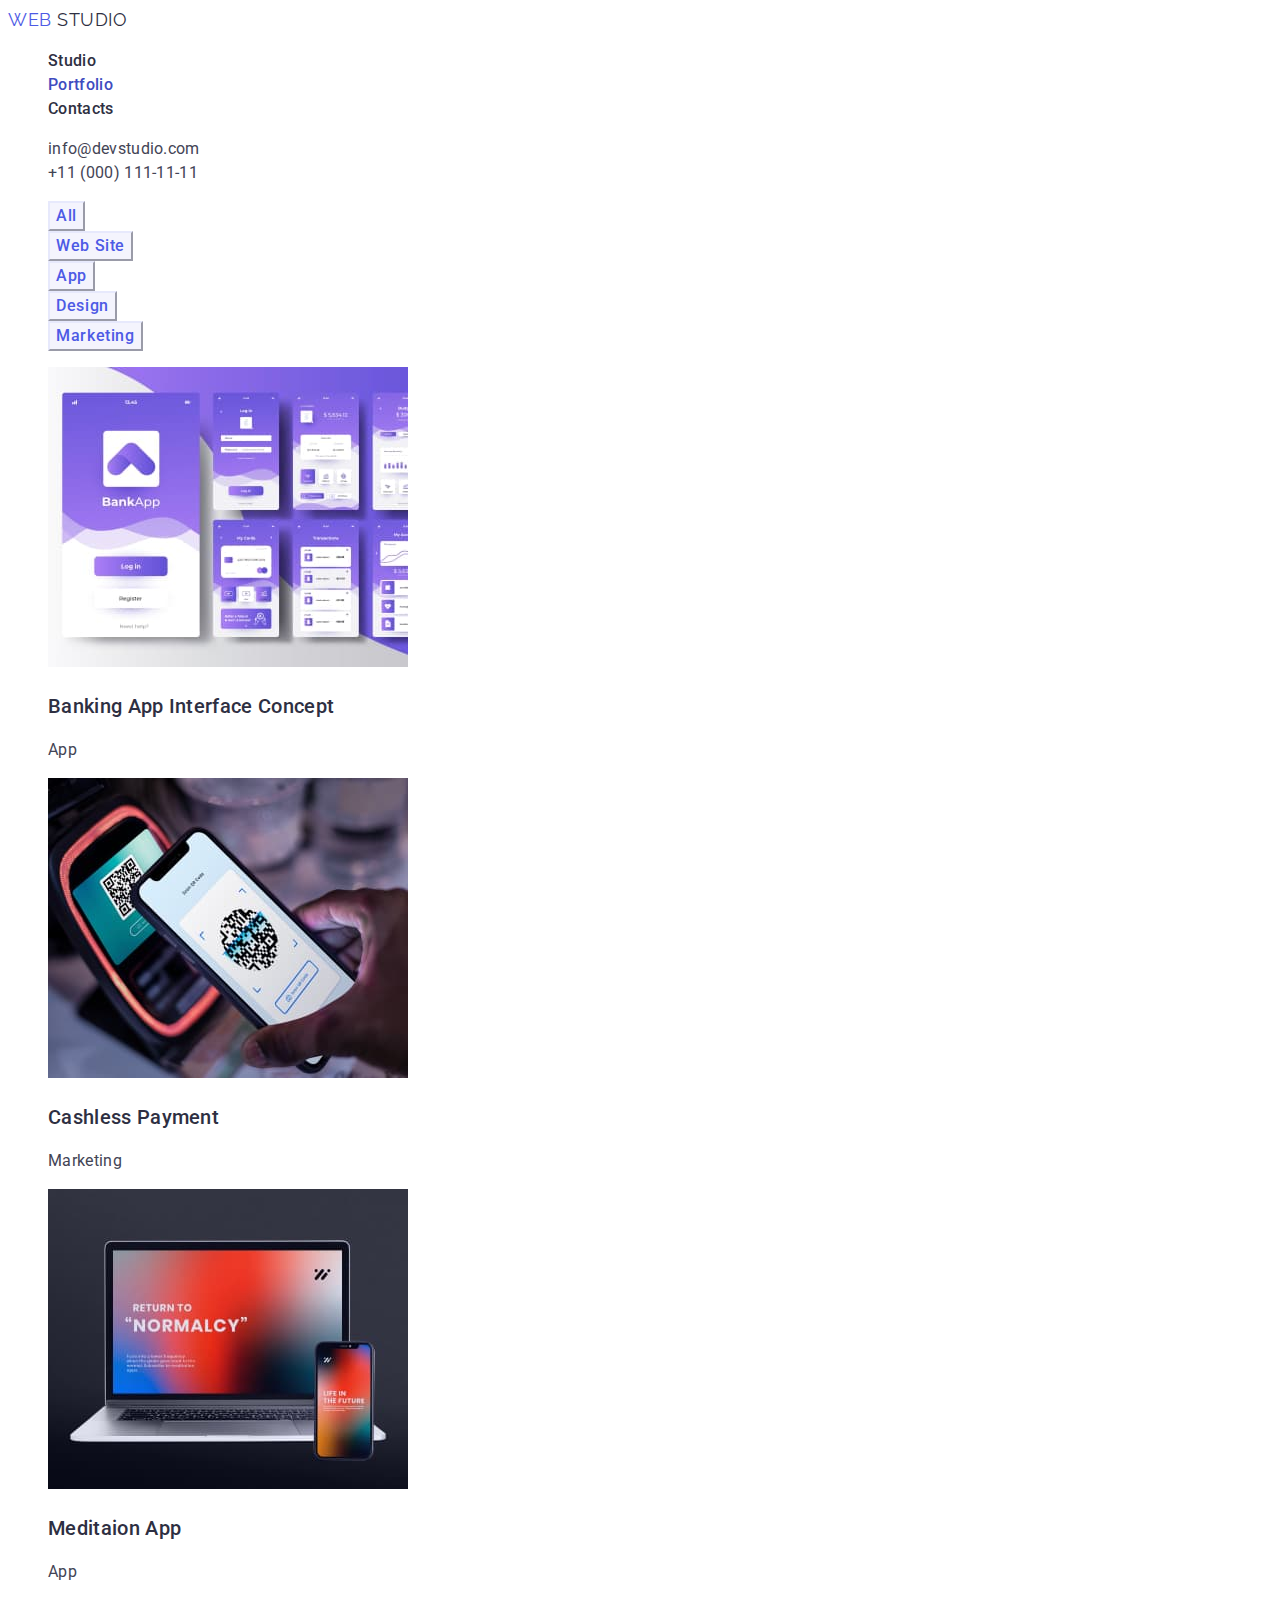
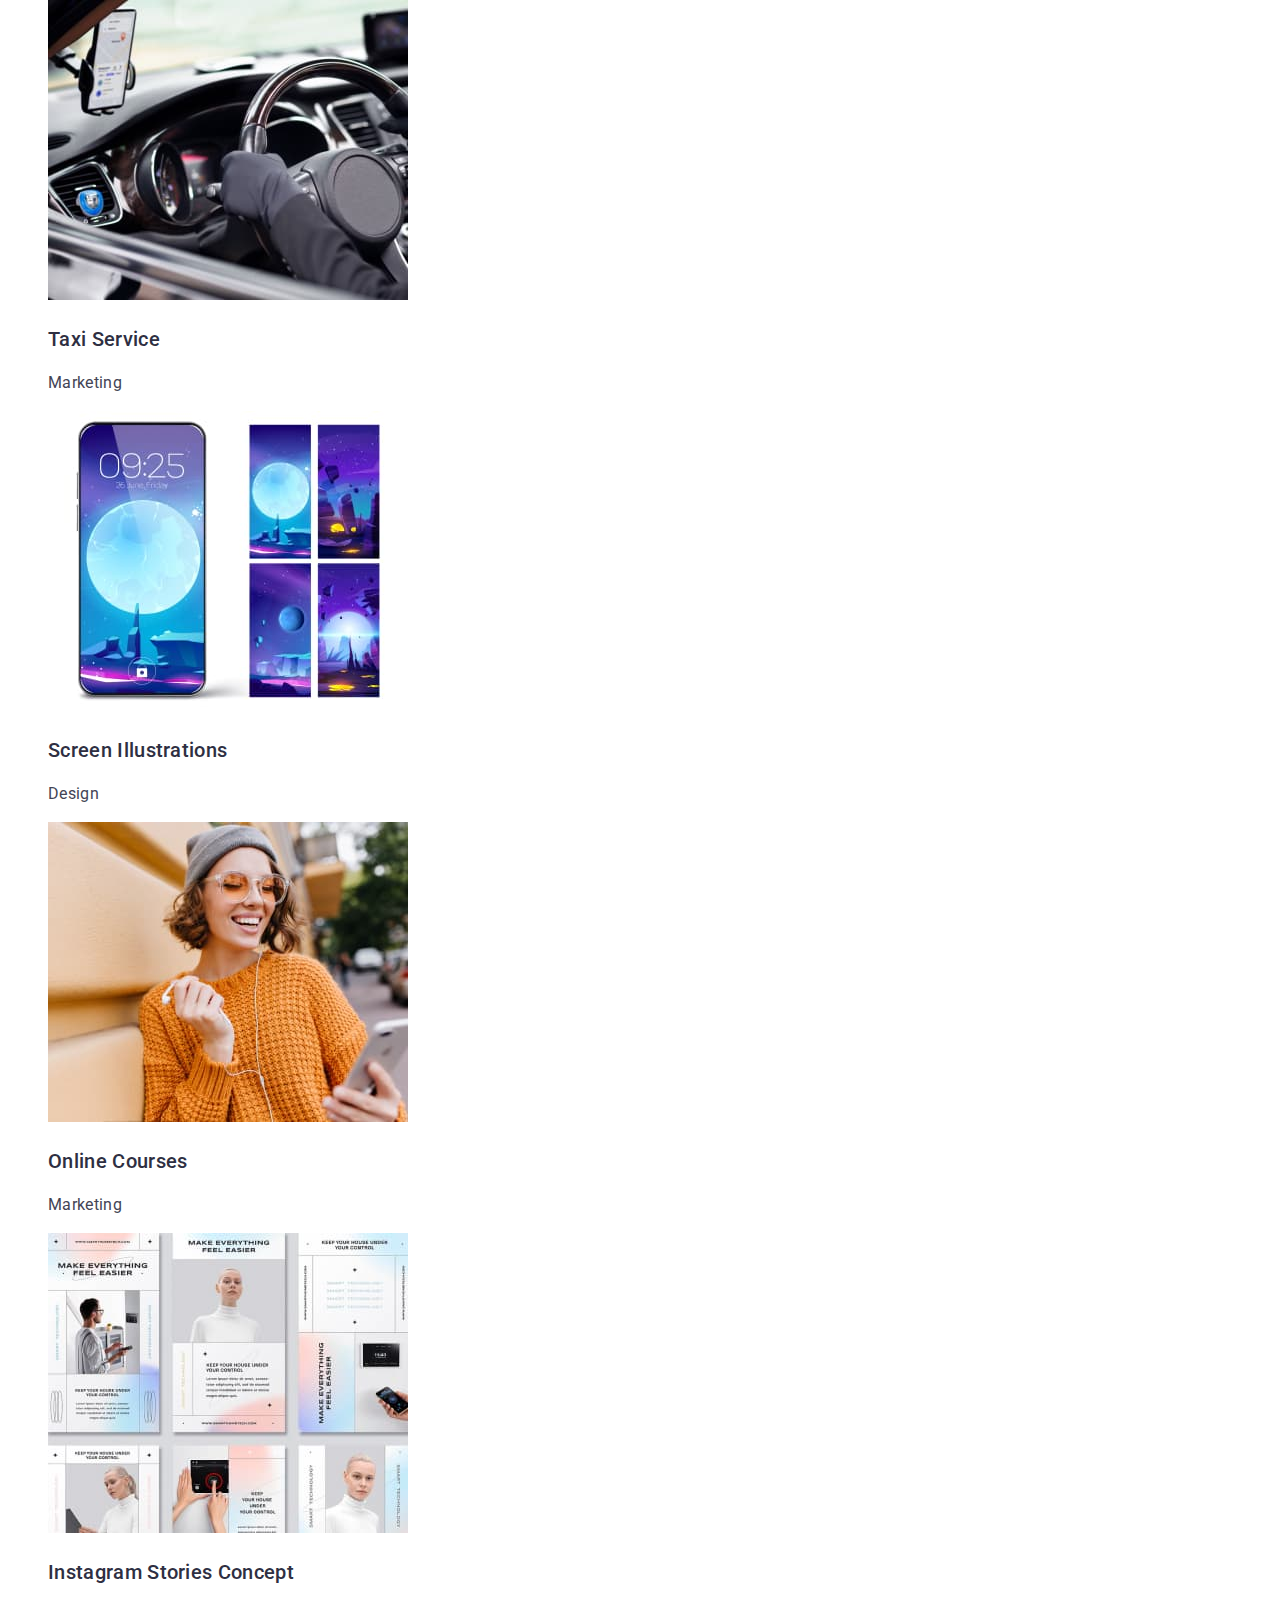
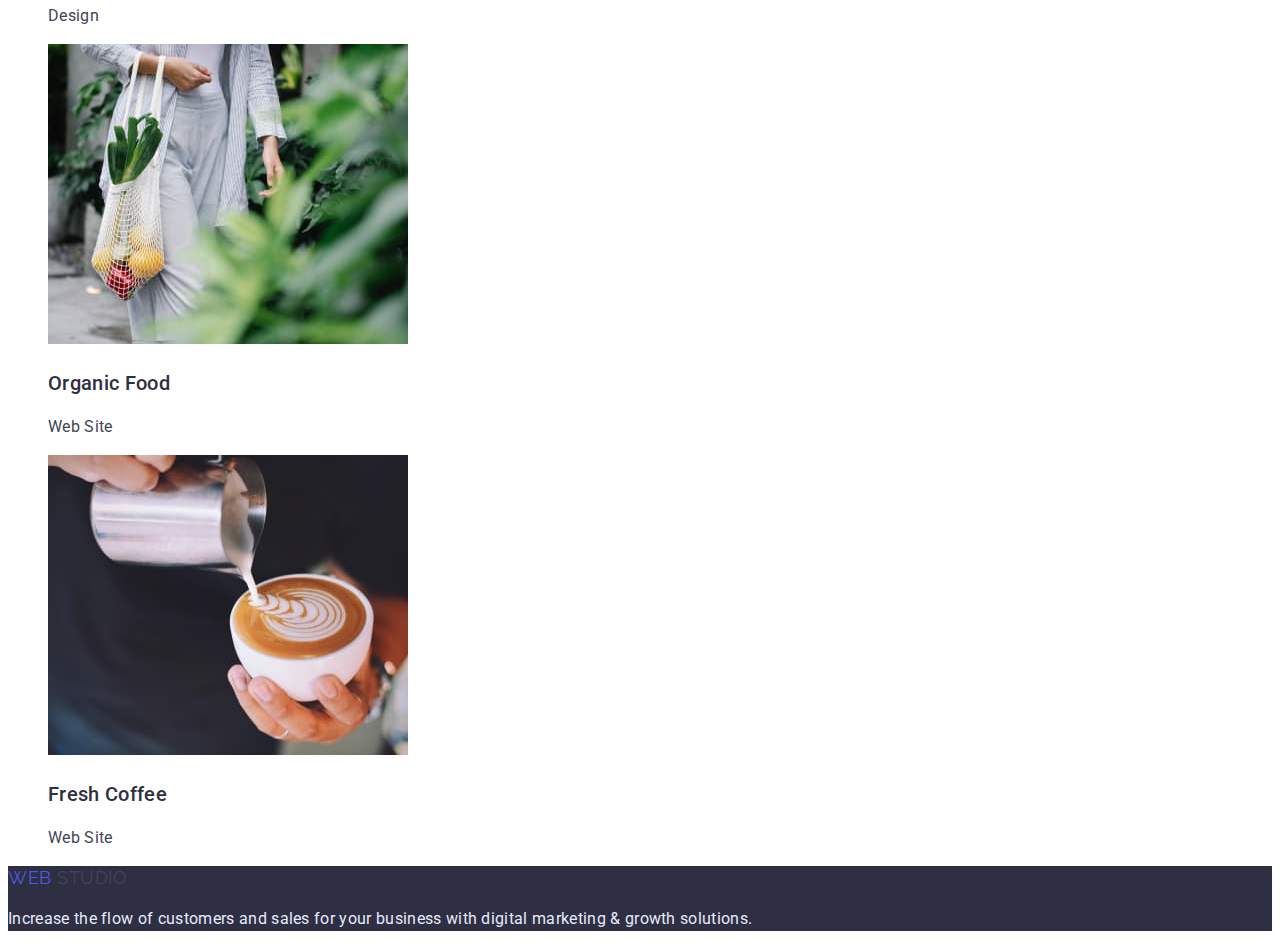
==== portfolio.html @ c4f07799 "applied color and font" ====
<!DOCTYPE html>
<html lang="en">

<head>
    <meta charset="UTF-8" />
    <meta http-equiv="X-UA-Compatible" content="IE=edge" />
    <meta name="viewport" content="width=device-width, initial-scale=1.0" />
    <title>WebStudio</title>
    <link rel="preconnect" href="https://fonts.googleapis.com" />
    <link rel="preconnect" href="https://fonts.gstatic.com" crossorigin />
    <link href="https://fonts.googleapis.com/css2?family=Raleway:wght@800&family=Roboto:wght@400;500;700&display=swap"
        rel="stylesheet" />
    <link rel="stylesheet" href="./css/styles.css" />
</head>

<body>

    <!-- Header -->
    <header>
        <nav class="header-navigation">
            <a href="./index.html" class="header-logo link logo">
                <span>Web</span>
                Studio
            </a>
            <ul class="site-navigation list">
                <li class="header-item">
                    <a class="header-link link" href="./index.html">Studio</a>
                </li>
                <li class="header-item">
                    <a class="header-link link current" href="./portfolio.html">
                        Portfolio
                    </a>
                </li>
                <li class="header-item">
                    <a class="header-link link" href="">Contacts</a>
                </li>
            </ul>
        </nav>
        <address class="contacts">
            <ul class="contacts-navigation list">
                <li>
                    <a class="mail-link link" href="mailto:info@devstudio.com">
                        info@devstudio.com
                    </a>
                </li>
                <li>
                    <a class="tel-link link" href="tel:+110001111111">
                        +11 (000) 111-11-11
                    </a>
                </li>
            </ul>
        </address>
    </header>

    <!-- Main -->
    <main>
        <section class="section">
            <h2 class="section-title visually-hidden">Project-cards</h2>
            <ul class="filter-list list">
                <li class="filter-item">
                    <button class="button-filter button" type="button">All</button>
                </li>
                <li class="filter-item">
                    <button class="button-filter button" type="button">Web Site</button>
                </li>
                <li class="filter-item">
                    <button class="button-filter button" type="button">App</button>
                </li>
                <li class="filter-item">
                    <button class="button-filter button" type="button">Design</button>
                </li>
                <li class="filter-item">
                    <button class="button-filter button" type="button">
                        Marketing
                    </button>
                </li>
            </ul>
            <ul class="project-card-list list">
                <li class="project-card-item">
                    <img class="pic" src="./images/banking-app.jpg" alt="Banking App" width="360" height="300" />
                    <h3 class="title">Banking App Interface Concept</h3>
                    <p class="text">App</p>
                </li>
                <li class="project-card-item">
                    <img class="pic" src="./images/cashless-payment.jpg" alt="Cashless Payment" width="360"
                        height="300" />
                    <h3 class="title">Cashless Payment</h3>
                    <p class="text">Marketing</p>
                </li>
                <li class="project-card-item">
                    <img class="pic" src="./images/meditaion-app.jpg" alt="Meditaion App" width="360" height="300" />
                    <h3 class="title">Meditaion App</h3>
                    <p class="text">App</p>
                </li>
                <li class="project-card-item">
                    <img class="pic" src="./images/taxi-service.jpg" alt="Taxi Service" width="360" height="300" />
                    <h3 class="title">Taxi Service</h3>
                    <p class="text">Marketing</p>
                </li>
                <li class="project-card-item">
                    <img class="pic" src="./images/screen-illustrations.jpg" alt="Screen Illustrations" width="360"
                        height="300" />
                    <h3 class="title">Screen Illustrations</h3>
                    <p class="text">Design</p>
                </li>
                <li class="project-card-item">
                    <img class="pic" src="./images/online-courses.jpg" alt="Online Courses" width="360" height="300" />
                    <h3 class="title">Online Courses</h3>
                    <p class="text">Marketing</p>
                </li>
                <li class="project-card-item">
                    <img class="pic" src="./images/instagram-stories.jpg" alt="Instagram Stories" width="360"
                        height="300" />
                    <h3 class="title">Instagram Stories Concept</h3>
                    <p class="text">Design</p>
                </li>
                <li class="project-card-item">
                    <img class="pic" src="./images/organic-food.jpg" alt="Organic Food" width="360" height="300" />
                    <h3 class="title">Organic Food</h3>
                    <p class="text">Web Site</p>
                </li>
                <li class="project-card-item">
                    <img class="pic" src="./images/fresh-coffee.jpg" alt="Fresh Coffee" width="360" height="300" />
                    <h3 class="title">Fresh Coffee</h3>
                    <p class="text">Web Site</p>
                </li>
            </ul>
        </section>
    </main>
    <!-- Footer -->

    <footer class="footer">
        <a href="./index.html" class="footer-logo link logo">
            <span>Web</span>
            Studio
        </a>
        <p class="footer-text">
            Increase the flow of customers and sales for your business with digital
            marketing & growth solutions.
        </p>
    </footer>
</body>

</html>
---- css/styles.css ----
:root {
        --primary-text-color: #434455;
        --dark-background-color: #2E2F42;
        --primary-active-color: #4D5AE5;
        --important-color: #FFFFFF;
        --pressed-state-color: #404BBF;
        --accent-color: #E7E9FC;
        --light-background-color: #F4F4FD;
}

body {
        color: var(--primary-text-color);
        background-color: var(--important-color);
        font-family: 'Roboto', sans-serif;
        letter-spacing: 0.02em;
        font-size: 16px;
        line-height: 1.5;
}

.list {
        list-style: none;
}

.link {
        text-decoration: none;
}

.button {
        font-family: inherit;
        font-weight: 500;
        font-size: 16px;
        line-height: 1.5;
        letter-spacing: 0.04em;
        cursor: pointer;
}

.logo {
        font-family: 'Raleway';
        font-size: 18px;
        line-height: 1.33;
        letter-spacing: 0.03em;
        text-transform: uppercase;
}

.visually-hidden {
        position: absolute;
        width: 1px;
        height: 1px;
        margin: -1px;
        border: 0;
        padding: 0;

        white-space: nowrap;
        clip-path: inset(100%);
        clip: rect(0 0 0 0);
        overflow: hidden;
}

/* =============Header logo=============== */
.header-logo {
        color: var(--dark-background-color);
}

.header-logo span {
        color: var(--primary-active-color);
}

.header-logo:hover,
.header-logo:focus {
        color: var(--primary-active-color);
}

/* =============Site navigation=============== */
.header-link {
        color: var(--dark-background-color);
        font-weight: 500;
        font-size: 16px;
        line-height: 1.5;
}

.site-navigation .header-link:hover,
.site-navigation .header-link:focus {
        color: var(--primary-active-color);
}

.site-navigation .header-link.current {
        color: var(--pressed-state-color);
}

/* =============Contacts=============== */
.mail-link,
.tel-link {
        color: var(--primary-text-color);
        font-style: normal;
        font-weight: 400;
        font-size: 16px;
        line-height: 1.5;
        opacity: ;
}

.contacts .mail-link:hover,
.contacts .mail-link:focus,
.contacts .tel-link:hover,
.contacts .tel-link:focus {
        color: var(--primary-active-color);
}

/* =============Hero=============== */
.hero {
        background-color: var(--dark-background-color);
}

.hero-title {
        color: var(--important-color);
        font-size: 56px;
        line-height: 1.07;
        text-align: center;
}

.hero-button {
        color: var(--important-color);
        background-color: var(--primary-active-color);
        border-color: var(--primary-active-color);
}

.hero-button:is(:hover, :focus) {
        color: var(--pressed-state-color);
}

/* =============Sections=============== */
.section-title {
        color: var(--dark-background-color);
        font-size: 36px;
        line-height: 1.11;
        text-align: center;
        text-transform: capitalize;
}

.feature-list .title {
        color: var(--dark-background-color);
        font-weight: 500;
        font-size: 20px;
        line-height: 1.2;
}

.team-list {
        background-color: var(--light-background-color);
}

.team-list .title {
        color: var(--dark-background-color);
        font-weight: 500;
        font-size: 20px;
        line-height: 1.2;
        text-align: center;
}

.team-list .text {
        text-align: center;
}

/* =============Footer=============== */
.footer {
        background: var(--dark-background-color);
}

.footer-logo {
        color: var(--light-background-color) font-family: 'Raleway';
}

.footer-logo span {
        color: var(--primary-active-color);
}

.footer-logo:hover,
.footer-logo:focus {
        color: var(--primary-active-color);
}

.footer .footer-text {
        color: var(--accent-color);

}

/* =============Portfolio=============== */
.button-filter {
        color: var(--primary-active-color);
        background-color: var(--light-background-color);
        border-color: var(--accent-color);
}

.button-filter:is(:hover, :focus) {
        color: var(--important-color);
        background-color: var(--pressed-state-color);
}


.project-card-list .title {
        color: var(--dark-background-color);
        font-weight: 500;
        font-size: 20px;
        line-height: 1.2;
}
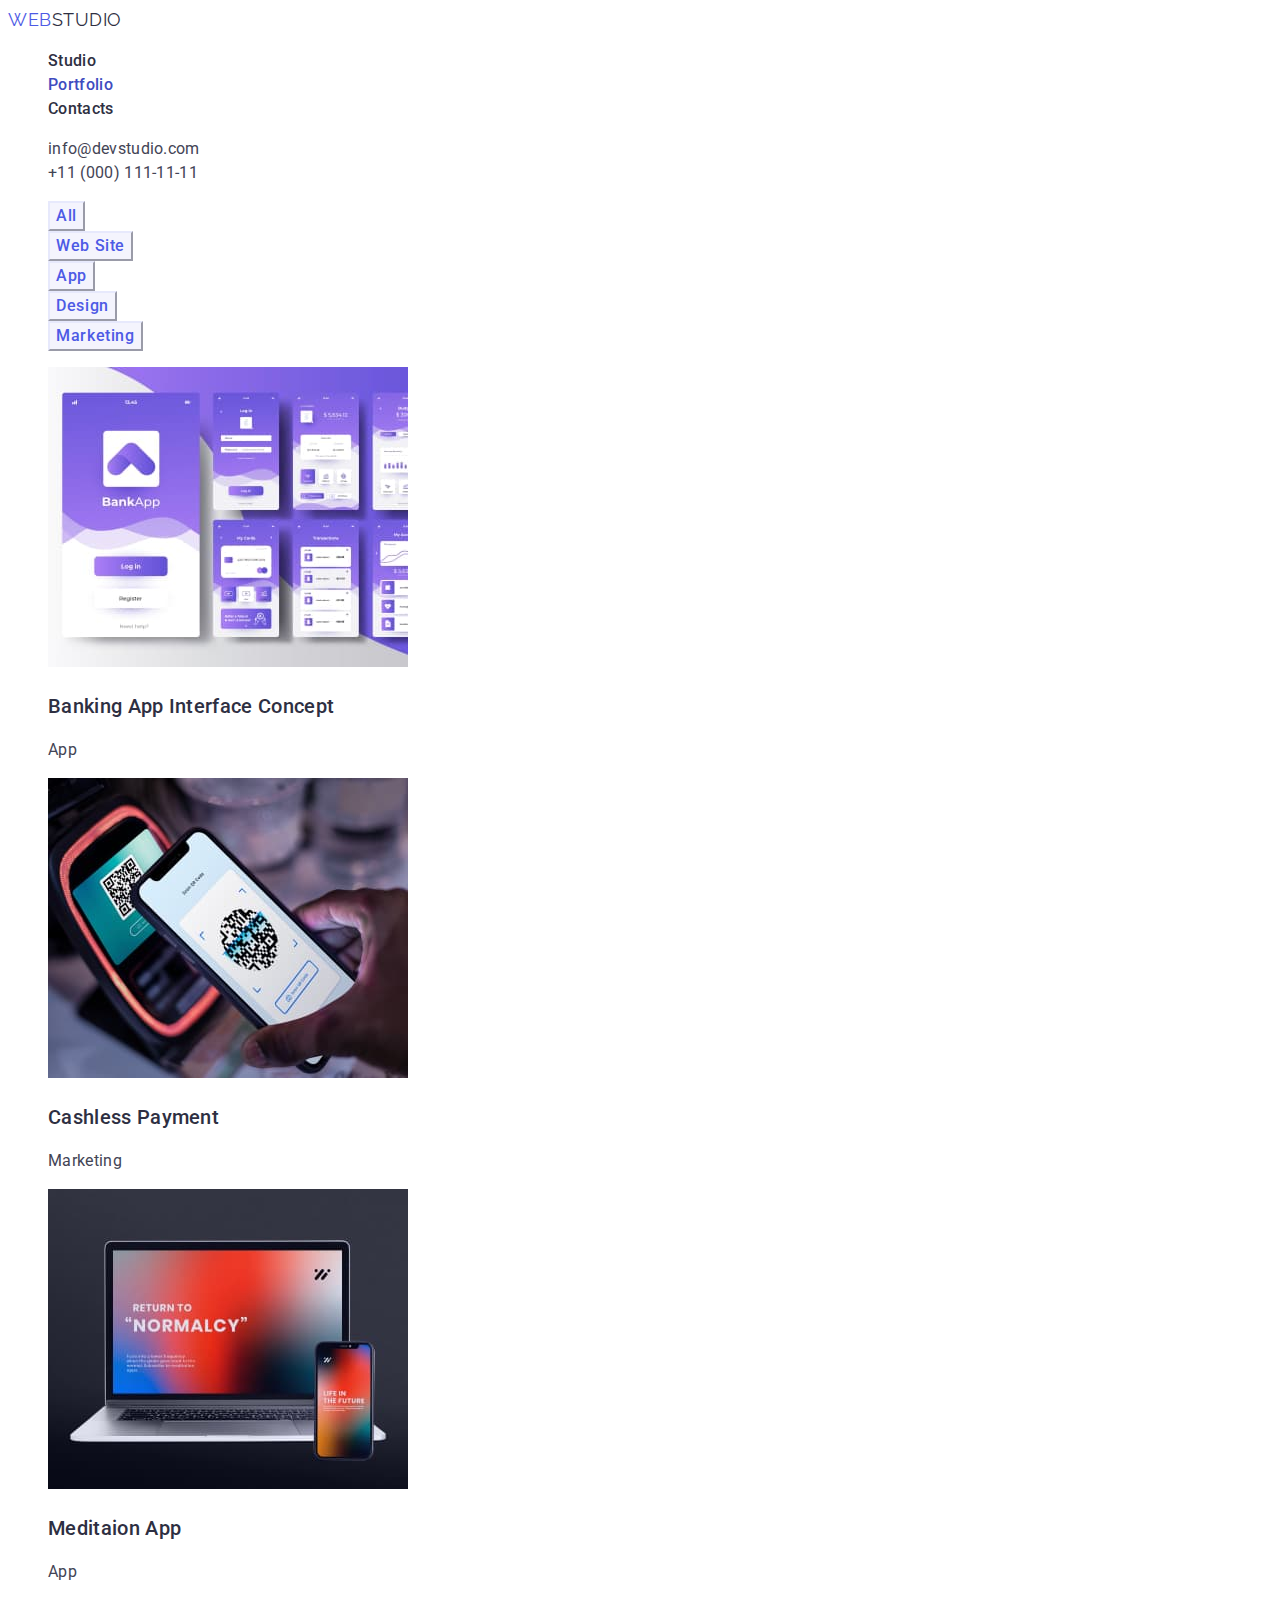
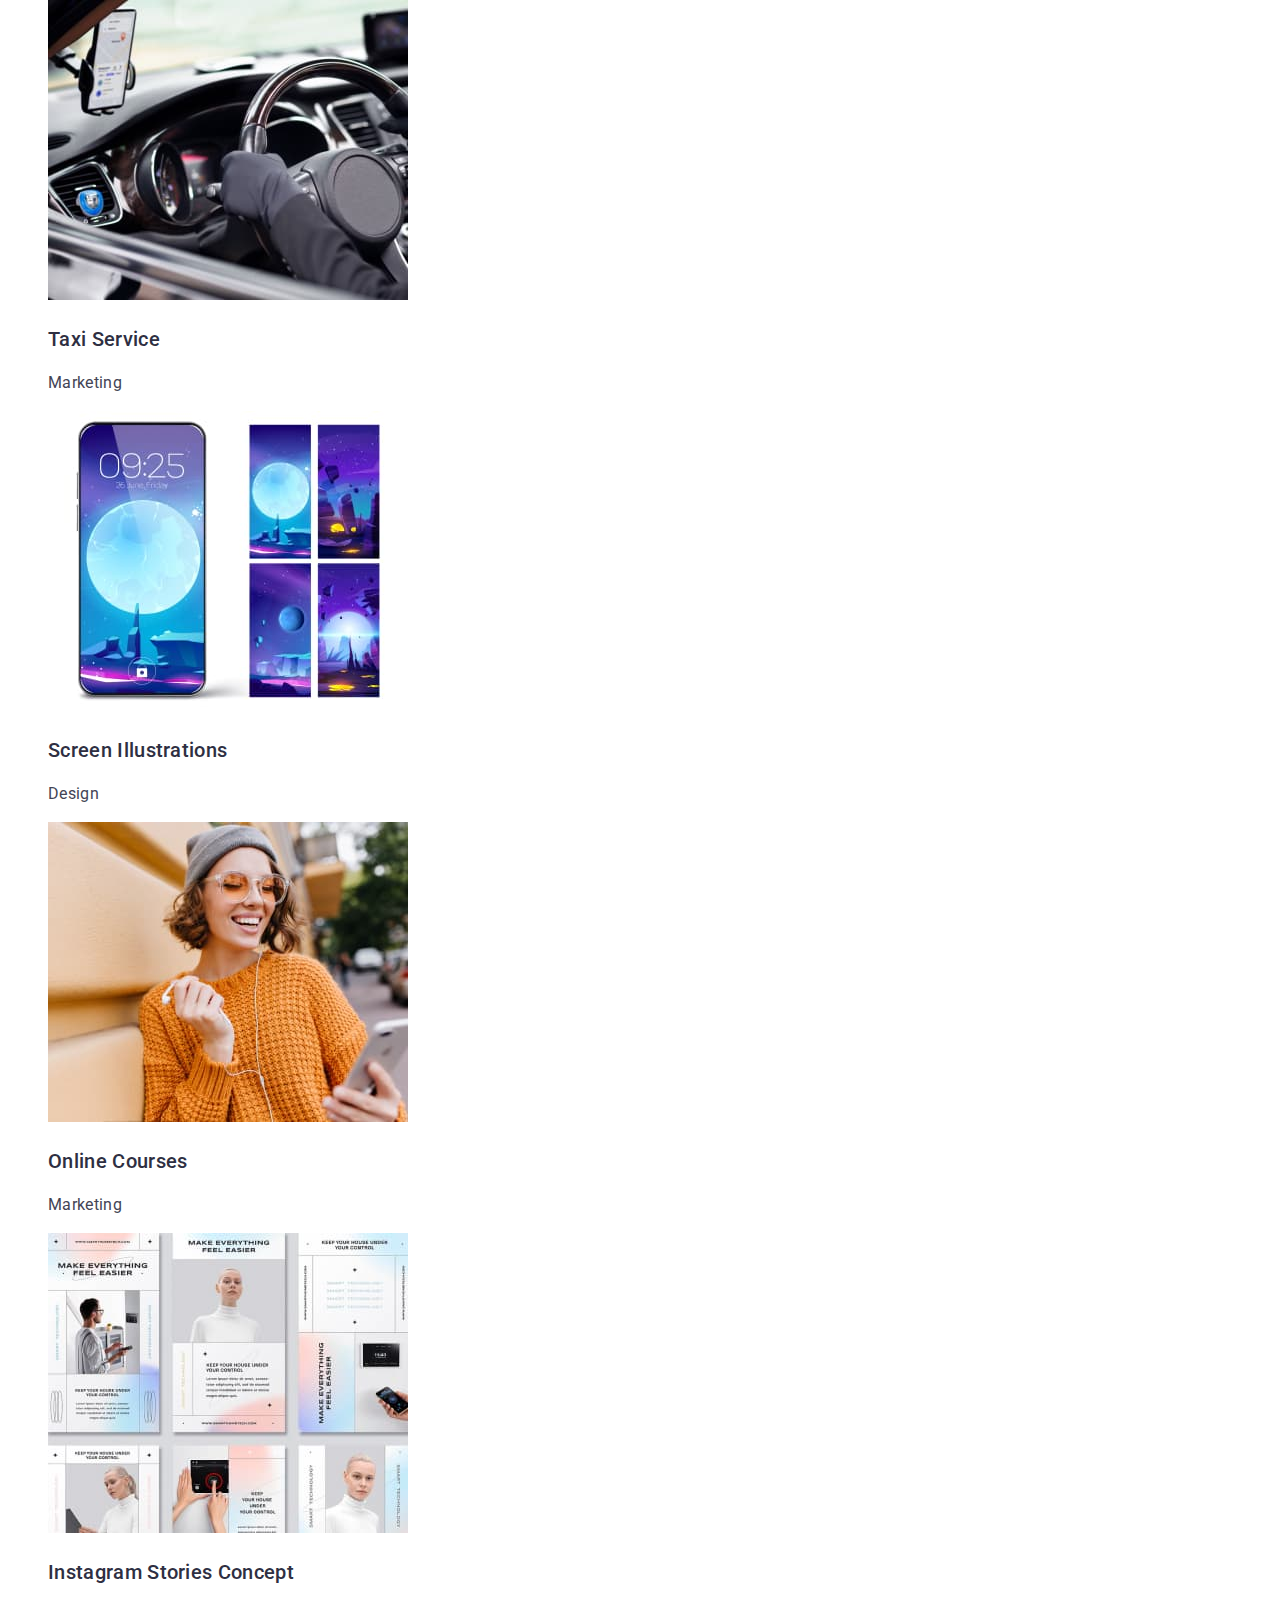
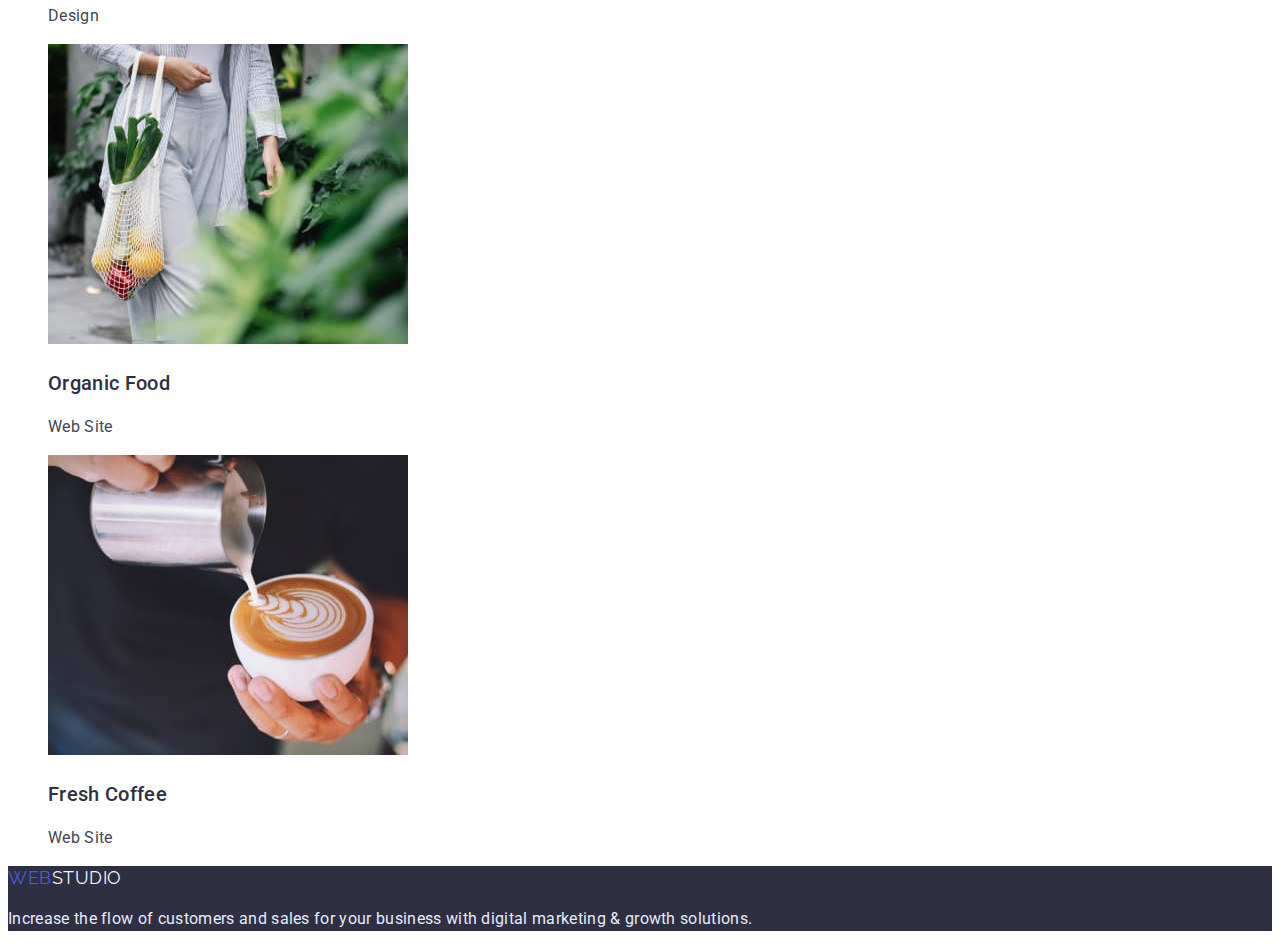
==== commit fe22d229: "Changed color footer.logo and  added highlighting the current page" ====
--- a/portfolio.html
+++ b/portfolio.html
@@ -19,8 +19,7 @@
     <header>
         <nav class="header-navigation">
             <a href="./index.html" class="header-logo link logo">
-                <span>Web</span>
-                Studio
+                <span>Web</span>Studio
             </a>
             <ul class="site-navigation list">
                 <li class="header-item">
@@ -131,8 +130,7 @@
 
     <footer class="footer">
         <a href="./index.html" class="footer-logo link logo">
-            <span>Web</span>
-            Studio
+            <span>Web</span>Studio
         </a>
         <p class="footer-text">
             Increase the flow of customers and sales for your business with digital
--- a/css/styles.css
+++ b/css/styles.css
@@ -1,203 +1,202 @@
 :root {
-        --primary-text-color: #434455;
-        --dark-background-color: #2E2F42;
-        --primary-active-color: #4D5AE5;
-        --important-color: #FFFFFF;
-        --pressed-state-color: #404BBF;
-        --accent-color: #E7E9FC;
-        --light-background-color: #F4F4FD;
+  --primary-text-color: #434455;
+  --dark-background-color: #2e2f42;
+  --primary-active-color: #4d5ae5;
+  --important-color: #ffffff;
+  --pressed-state-color: #404bbf;
+  --accent-color: #e7e9fc;
+  --light-background-color: #f4f4fd;
 }
 
 body {
-        color: var(--primary-text-color);
-        background-color: var(--important-color);
-        font-family: 'Roboto', sans-serif;
-        letter-spacing: 0.02em;
-        font-size: 16px;
-        line-height: 1.5;
+  color: var(--primary-text-color);
+  background-color: var(--important-color);
+  font-family: 'Roboto', sans-serif;
+  letter-spacing: 0.02em;
+  font-size: 16px;
+  line-height: 1.5;
 }
 
 .list {
-        list-style: none;
+  list-style: none;
 }
 
 .link {
-        text-decoration: none;
+  text-decoration: none;
 }
 
 .button {
-        font-family: inherit;
-        font-weight: 500;
-        font-size: 16px;
-        line-height: 1.5;
-        letter-spacing: 0.04em;
-        cursor: pointer;
+  font-family: inherit;
+  font-weight: 500;
+  font-size: 16px;
+  line-height: 1.5;
+  letter-spacing: 0.04em;
+  cursor: pointer;
 }
 
 .logo {
-        font-family: 'Raleway';
-        font-size: 18px;
-        line-height: 1.33;
-        letter-spacing: 0.03em;
-        text-transform: uppercase;
+  font-family: 'Raleway';
+  font-size: 18px;
+  line-height: 1.33;
+  letter-spacing: 0.03em;
+  text-transform: uppercase;
 }
 
 .visually-hidden {
-        position: absolute;
-        width: 1px;
-        height: 1px;
-        margin: -1px;
-        border: 0;
-        padding: 0;
-
-        white-space: nowrap;
-        clip-path: inset(100%);
-        clip: rect(0 0 0 0);
-        overflow: hidden;
+  position: absolute;
+  width: 1px;
+  height: 1px;
+  margin: -1px;
+  border: 0;
+  padding: 0;
+
+  white-space: nowrap;
+  clip-path: inset(100%);
+  clip: rect(0 0 0 0);
+  overflow: hidden;
 }
 
 /* =============Header logo=============== */
 .header-logo {
-        color: var(--dark-background-color);
+  color: var(--dark-background-color);
 }
 
 .header-logo span {
-        color: var(--primary-active-color);
+  color: var(--primary-active-color);
 }
 
 .header-logo:hover,
 .header-logo:focus {
-        color: var(--primary-active-color);
+  color: var(--primary-active-color);
 }
 
 /* =============Site navigation=============== */
 .header-link {
-        color: var(--dark-background-color);
-        font-weight: 500;
-        font-size: 16px;
-        line-height: 1.5;
+  color: var(--dark-background-color);
+  font-weight: 500;
+  font-size: 16px;
+  line-height: 1.5;
 }
 
 .site-navigation .header-link:hover,
 .site-navigation .header-link:focus {
-        color: var(--primary-active-color);
-}
-
-.site-navigation .header-link.current {
-        color: var(--pressed-state-color);
+  color: var(--primary-active-color);
+}
+
+.site-navigation .header-link.link.current {
+  color: var(--pressed-state-color);
 }
 
 /* =============Contacts=============== */
 .mail-link,
 .tel-link {
-        color: var(--primary-text-color);
-        font-style: normal;
-        font-weight: 400;
-        font-size: 16px;
-        line-height: 1.5;
-        opacity: ;
+  color: var(--primary-text-color);
+  font-style: normal;
+  font-weight: 400;
+  font-size: 16px;
+  line-height: 1.5;
+  opacity: ;
 }
 
 .contacts .mail-link:hover,
 .contacts .mail-link:focus,
 .contacts .tel-link:hover,
 .contacts .tel-link:focus {
-        color: var(--primary-active-color);
+  color: var(--primary-active-color);
 }
 
 /* =============Hero=============== */
 .hero {
-        background-color: var(--dark-background-color);
+  background-color: var(--dark-background-color);
 }
 
 .hero-title {
-        color: var(--important-color);
-        font-size: 56px;
-        line-height: 1.07;
-        text-align: center;
+  color: var(--important-color);
+  font-size: 56px;
+  line-height: 1.07;
+  text-align: center;
 }
 
 .hero-button {
-        color: var(--important-color);
-        background-color: var(--primary-active-color);
-        border-color: var(--primary-active-color);
+  color: var(--important-color);
+  background-color: var(--primary-active-color);
+  border-color: var(--primary-active-color);
 }
 
 .hero-button:is(:hover, :focus) {
-        color: var(--pressed-state-color);
+  color: var(--pressed-state-color);
 }
 
 /* =============Sections=============== */
 .section-title {
-        color: var(--dark-background-color);
-        font-size: 36px;
-        line-height: 1.11;
-        text-align: center;
-        text-transform: capitalize;
+  color: var(--dark-background-color);
+  font-size: 36px;
+  line-height: 1.11;
+  text-align: center;
+  text-transform: capitalize;
 }
 
 .feature-list .title {
-        color: var(--dark-background-color);
-        font-weight: 500;
-        font-size: 20px;
-        line-height: 1.2;
+  color: var(--dark-background-color);
+  font-weight: 500;
+  font-size: 20px;
+  line-height: 1.2;
 }
 
 .team-list {
-        background-color: var(--light-background-color);
+  background-color: var(--light-background-color);
 }
 
 .team-list .title {
-        color: var(--dark-background-color);
-        font-weight: 500;
-        font-size: 20px;
-        line-height: 1.2;
-        text-align: center;
+  color: var(--dark-background-color);
+  font-weight: 500;
+  font-size: 20px;
+  line-height: 1.2;
+  text-align: center;
 }
 
 .team-list .text {
-        text-align: center;
+  text-align: center;
 }
 
 /* =============Footer=============== */
 .footer {
-        background: var(--dark-background-color);
-}
-
-.footer-logo {
-        color: var(--light-background-color) font-family: 'Raleway';
+  background: var(--dark-background-color);
+}
+
+.footer .footer-logo {
+  color: var(--light-background-color);
+  font-family: 'Raleway';
 }
 
 .footer-logo span {
-        color: var(--primary-active-color);
+  color: var(--primary-active-color);
 }
 
 .footer-logo:hover,
 .footer-logo:focus {
-        color: var(--primary-active-color);
+  color: var(--primary-active-color);
 }
 
 .footer .footer-text {
-        color: var(--accent-color);
-
+  color: var(--accent-color);
 }
 
 /* =============Portfolio=============== */
 .button-filter {
-        color: var(--primary-active-color);
-        background-color: var(--light-background-color);
-        border-color: var(--accent-color);
+  color: var(--primary-active-color);
+  background-color: var(--light-background-color);
+  border-color: var(--accent-color);
 }
 
 .button-filter:is(:hover, :focus) {
-        color: var(--important-color);
-        background-color: var(--pressed-state-color);
-}
-
+  color: var(--important-color);
+  background-color: var(--pressed-state-color);
+}
 
 .project-card-list .title {
-        color: var(--dark-background-color);
-        font-weight: 500;
-        font-size: 20px;
-        line-height: 1.2;
-}+  color: var(--dark-background-color);
+  font-weight: 500;
+  font-size: 20px;
+  line-height: 1.2;
+}
